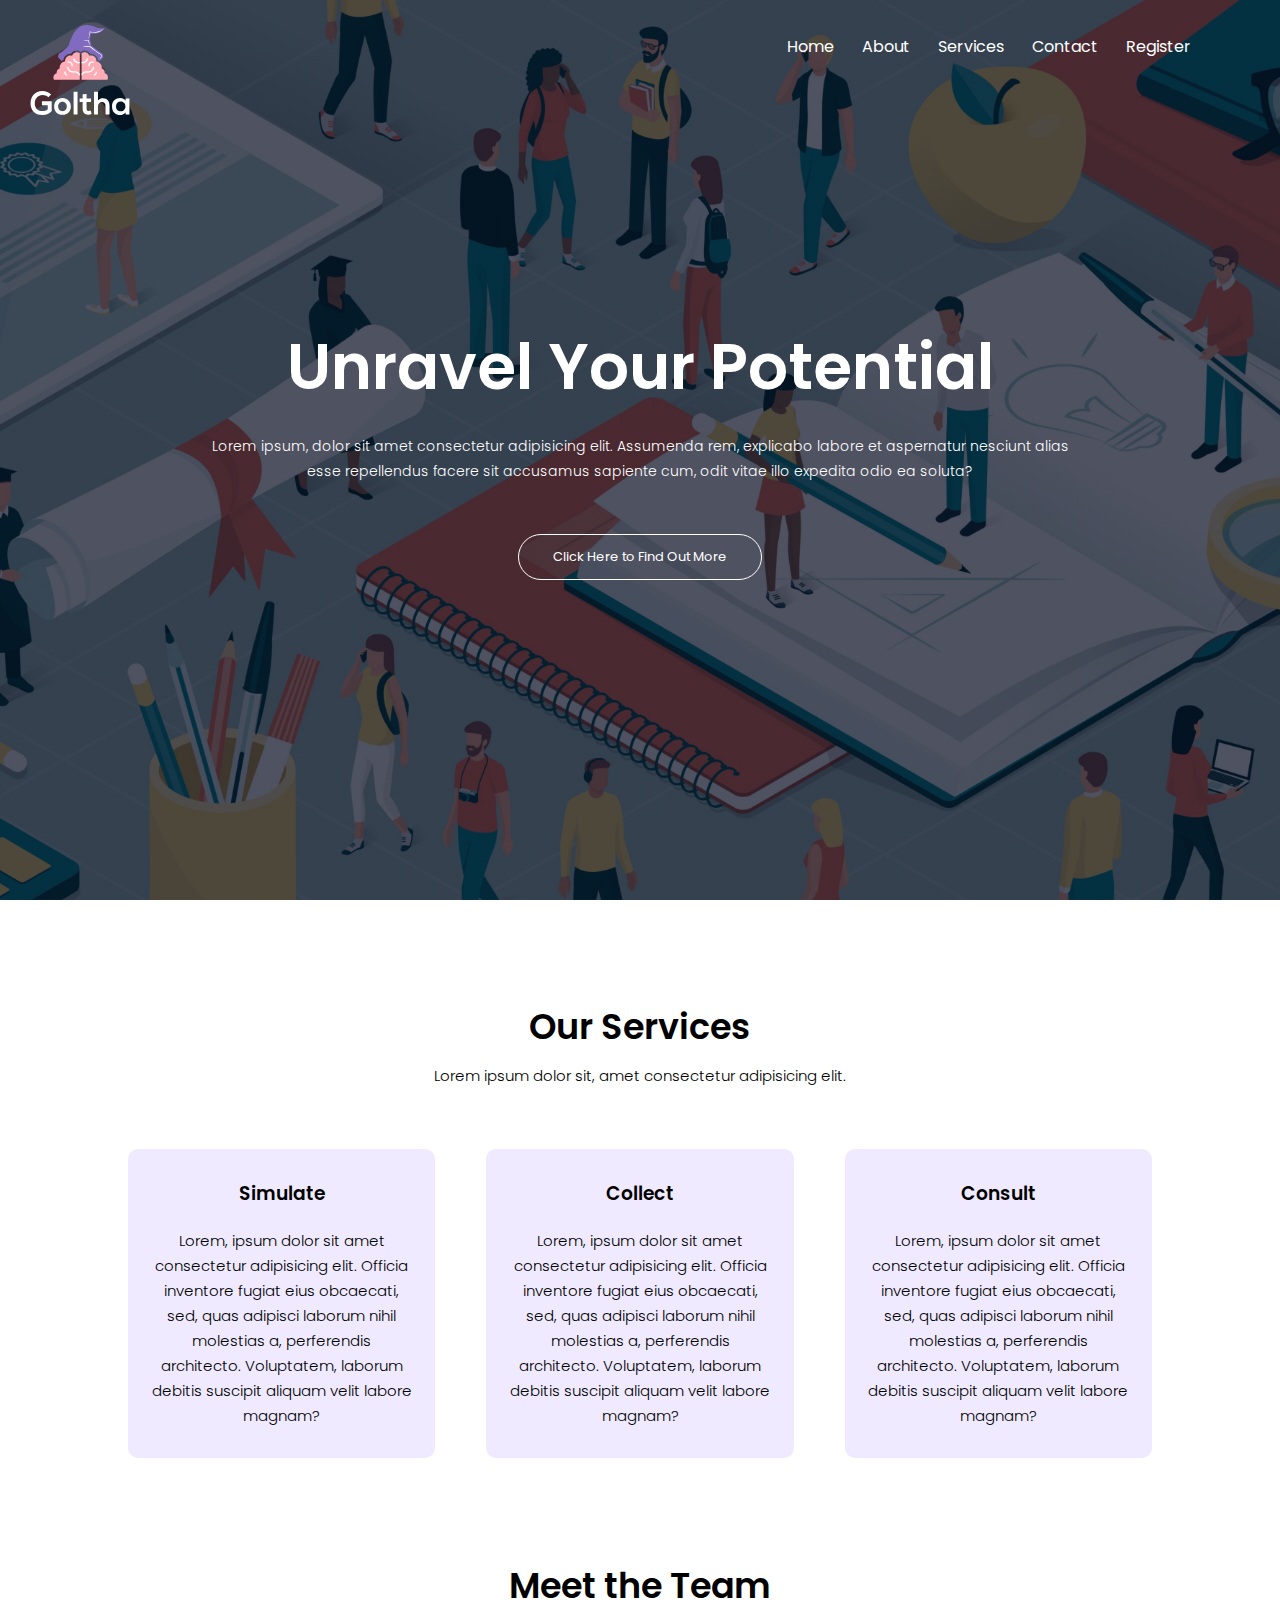
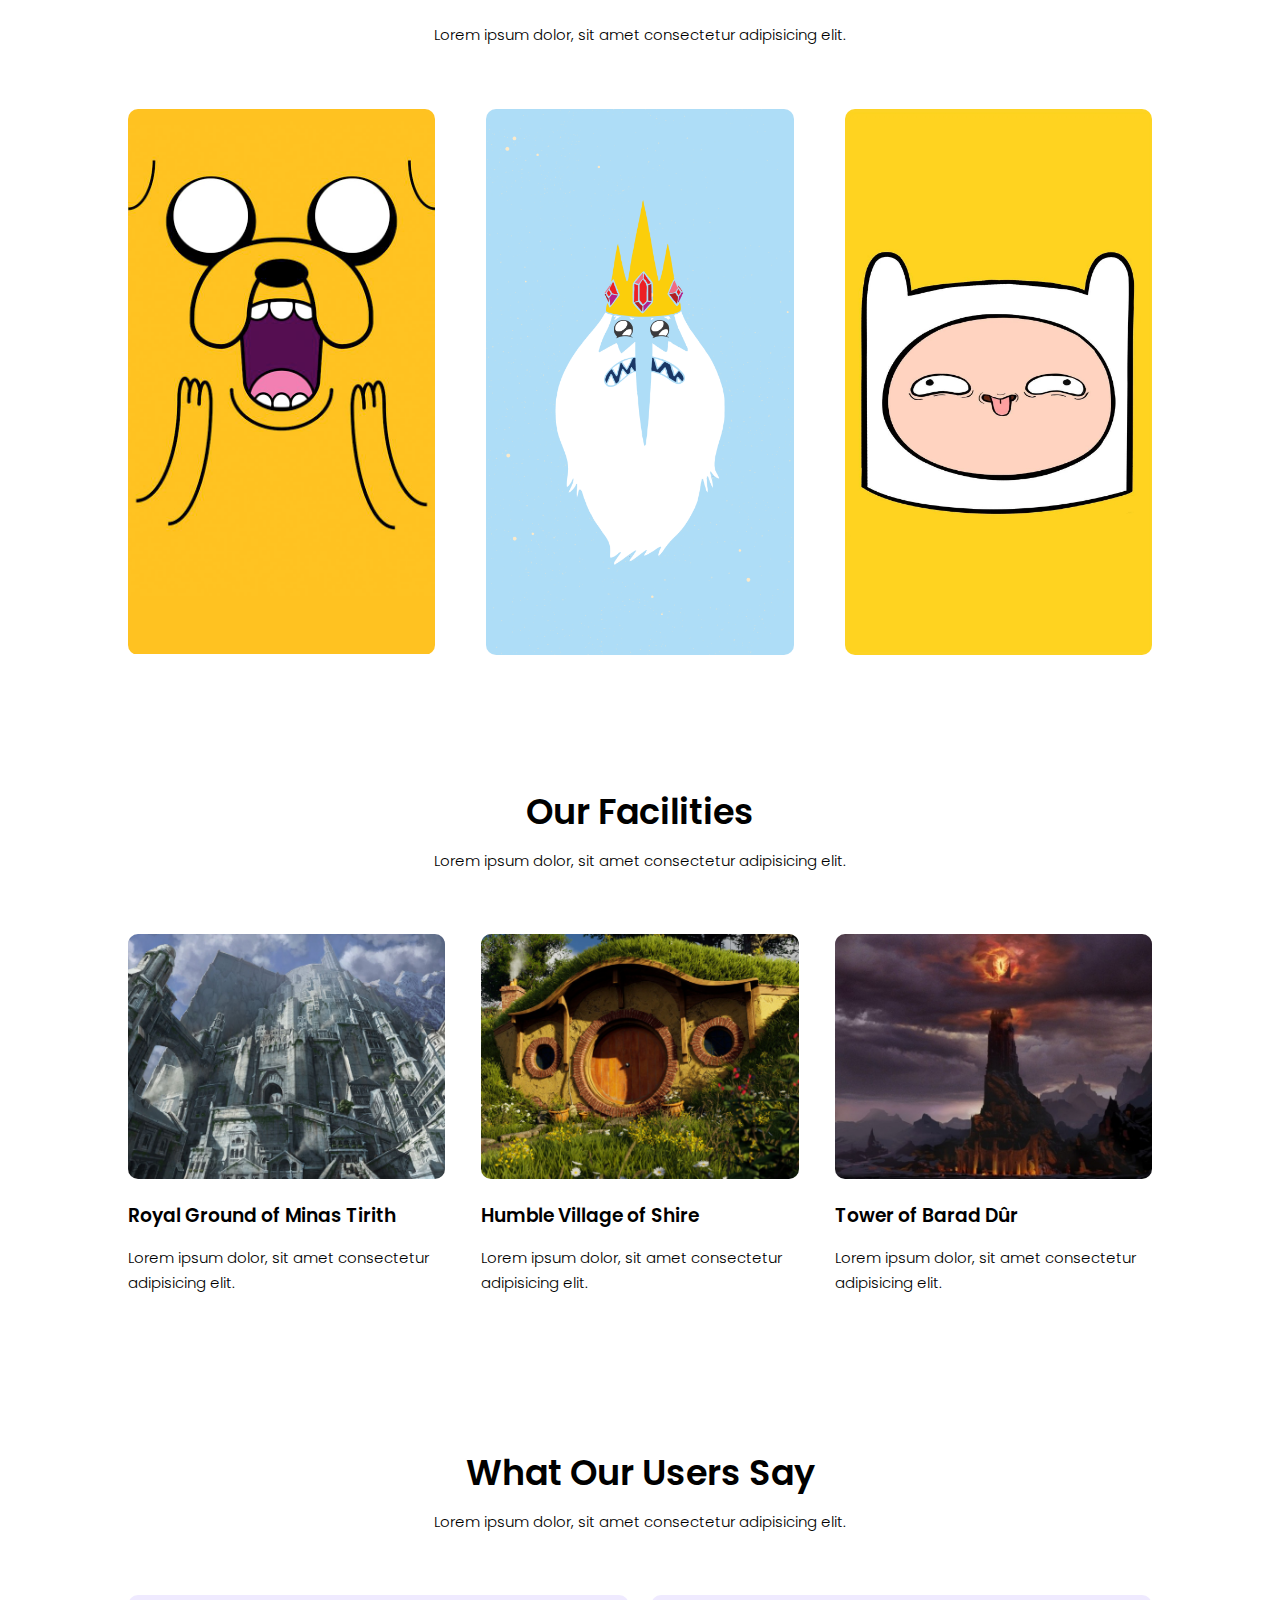
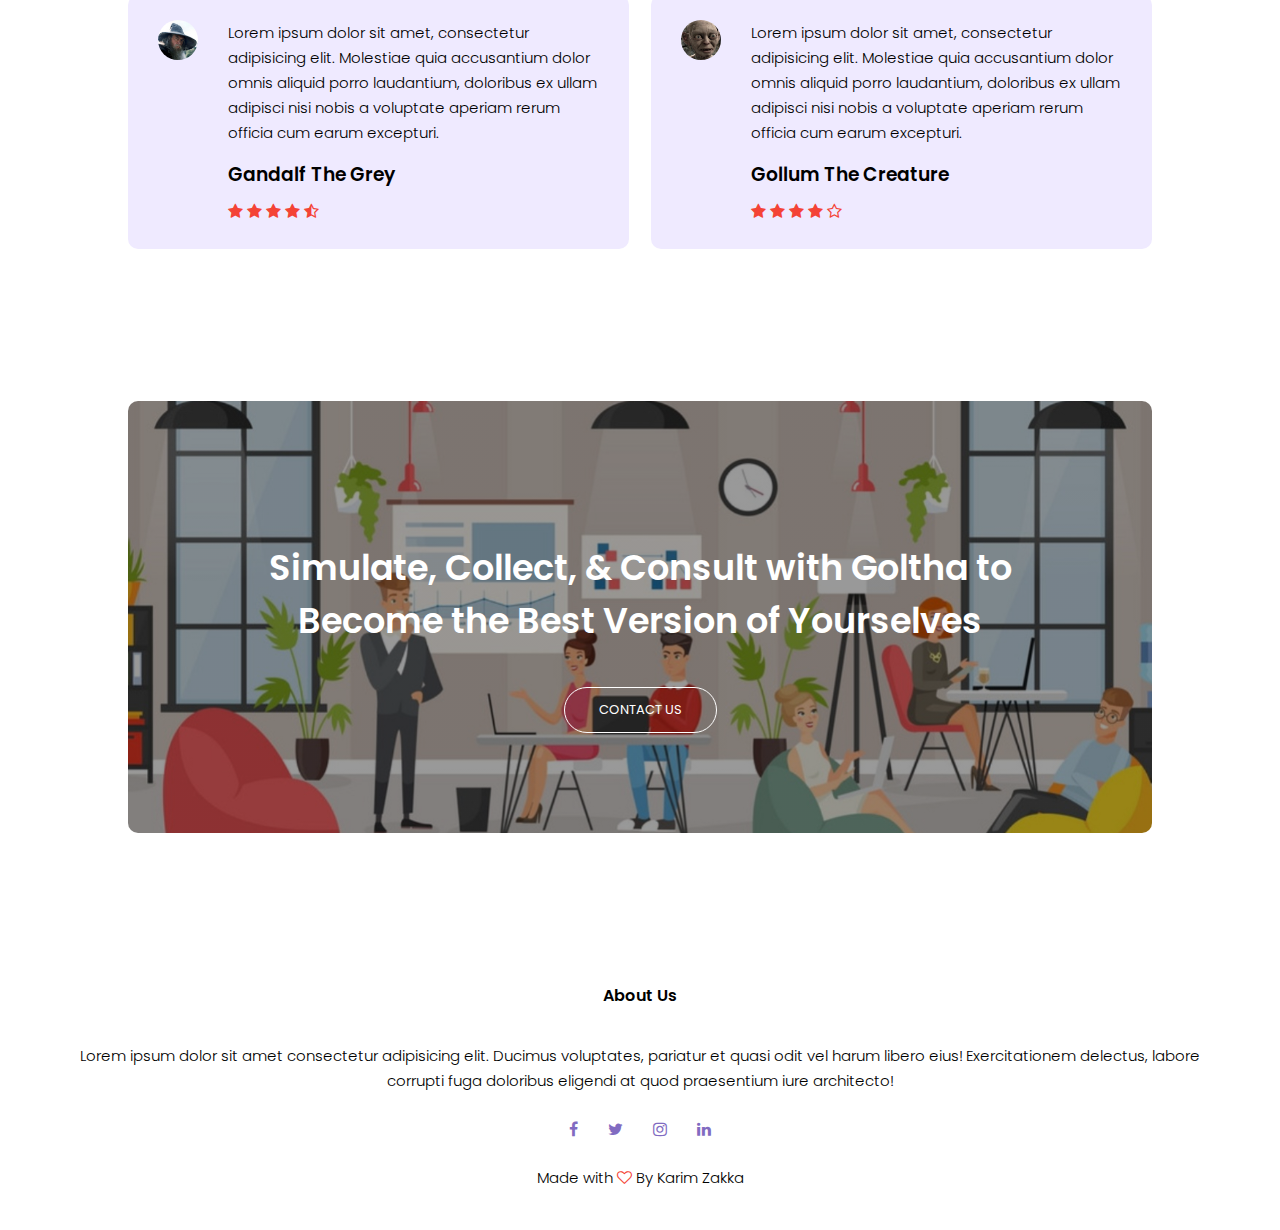
==== index.html @ 9cb74e0e ""Added all files"" ====
<!DOCTYPE html>
<html>
<head>

<title>Goltha</title>

<meta name = "viewport" content = "width=device-width, initial-scale = 1.0">
<meta charset = "UTF-8">
<meta http-equiv = "refresh" content = "600">

<link rel = "stylesheet" href = "style.css">

<link rel="preconnect" href="https://fonts.googleapis.com">
<link rel="preconnect" href="https://fonts.gstatic.com" crossorigin>
<link href="https://fonts.googleapis.com/css2?family=Poppins:
wght@100;200;300;400;600;700&display=swap" rel="stylesheet">
<!--Got the font from google fonts-->

<link rel="stylesheet" href="https:/stackpath.bootstrapcdn.com/font-awesome/4.7.0/css/font-awesome.min.css">
<!--This is a cdn (content delivery network) for font awesome.
    We are uing font awesome to get access to icons to use in @media css-->


<body>

    <section class = "heading">
        <nav>
            <a href="index.html"><img src="golthalogo.svg" alt="This is the logo"></a>
            <div class = "navigation">
                
                <ul>
                    <li><a href="index.html">Home</a></li>
                    <li><a href="about.html">About</a></li>
                    <li><a href="">Services</a></li>
                    <li><a href="">Contact</a></li>
                    <li><a href="">Register</a></li>
                </ul>
            </div>
          
        </nav>


        <div class="box">
            <h1>Unravel Your Potential</h1>
            <p>Lorem ipsum, dolor sit amet consectetur adipisicing elit.
                Assumenda rem, explicabo labore et aspernatur nesciunt alias<br>
                esse repellendus facere sit accusamus sapiente cum, odit vitae illo
                expedita odio ea soluta?</p>
            <a href="" class="morebutton">Click Here to Find Out More</a>

        </div>

    </section>

    <!-------SERVICES------->
    <section class="service">
        <h1>Our Services</h1>
        <p>Lorem ipsum dolor sit, amet consectetur adipisicing elit.</p>

        <div class="row">

        <div class="servicecol">
            <h3>Simulate</h3>
            <p>Lorem, ipsum dolor sit amet consectetur adipisicing elit. Officia inventore fugiat eius
                obcaecati, sed, quas adipisci laborum nihil molestias a, perferendis architecto. Voluptatem,
                laborum debitis suscipit aliquam velit labore magnam?</p>
        </div>

        <div class="servicecol">
            <h3>Collect</h3>
            <p>Lorem, ipsum dolor sit amet consectetur adipisicing elit. Officia inventore fugiat eius
                obcaecati, sed, quas adipisci laborum nihil molestias a, perferendis architecto. Voluptatem,
                laborum debitis suscipit aliquam velit labore magnam?</p>
        </div>

        <div class="servicecol">
            <h3>Consult</h3>
            <p>Lorem, ipsum dolor sit amet consectetur adipisicing elit. Officia inventore fugiat eius
                obcaecati, sed, quas adipisci laborum nihil molestias a, perferendis architecto. Voluptatem,
                laborum debitis suscipit aliquam velit labore magnam?</p>
        </div>
    </div>
        

    </section>

    <!-------STAFF------->

    <section class="staff">
        <h1>Meet the Team</h1>
        <p>Lorem ipsum dolor, sit amet consectetur adipisicing elit.</p>

        <div class="row">
            <div class="staffcol">
                <img src="jake.jpg" alt="">
                <div class="layer">
                    <h3>JAKE</h3>
                </div>  
            </div>

            <div class="staffcol">
                <img src="king.jpeg" alt="">
                <div class="layer">
                    <h3>ICE KING</h3>
                </div>
            </div>

            <div class="staffcol">
                <img src="finn.jpeg" alt="">
                <div class="layer">
                    <h3>FINN</h3>
                </div>
            </div>
        </div>
    </section>

    <!-------FACILITIES------->
    <section class="facilities">
        <h1>Our Facilities</h1>
        <p>Lorem ipsum dolor, sit amet consectetur adipisicing elit.</p>

        <div class="row">
            <div class="facilitiescol">
                <img src="minastirith.jpg" alt="">
                <h3>Royal Ground of Minas Tirith</h3>
                <p>Lorem ipsum dolor, sit amet consectetur adipisicing elit.</p>
            </div>
            
            <div class="facilitiescol">
                <img src="shire.jpg" alt="">
                <h3>Humble Village of Shire</h3>
                <p>Lorem ipsum dolor, sit amet consectetur adipisicing elit.</p>
            </div> 

            <div class="facilitiescol">
                <img src="baraddûr.jpg" alt="">
                <h3>Tower of Barad Dûr</h3>
                <p>Lorem ipsum dolor, sit amet consectetur adipisicing elit.</p>
            </div> 
        </div>
</section>

<!-------TESTIMONIALS------->
<section class="testimonials">
    <h1>What Our Users Say</h1>
        <p>Lorem ipsum dolor, sit amet consectetur adipisicing elit.</p>

        <div class="row">
            <div class="testimonialscol">
                <img src="gandalf.jpg" alt="">
                <div>
                    <p>Lorem ipsum dolor sit amet, consectetur adipisicing elit.
                        Molestiae quia accusantium dolor omnis aliquid porro laudantium,
                        doloribus ex ullam adipisci nisi nobis a voluptate aperiam rerum
                        officia cum earum excepturi.</p>
                    <h3>Gandalf The Grey</h3>
                    <i class="fa fa-star"></i><!--star (rating) icon from font awesome-->
                    <i class="fa fa-star"></i>
                    <i class="fa fa-star"></i>
                    <i class="fa fa-star"></i>
                    <i class="fa fa-star-half-o"></i><!--HALF FILLED star (rating) icon from font awesome-->
                </div>
            </div> 

            <div class="testimonialscol">
                <img src="gollum.jpg" alt="">
                <div>
                    <p>Lorem ipsum dolor sit amet, consectetur adipisicing elit.
                        Molestiae quia accusantium dolor omnis aliquid porro laudantium,
                        doloribus ex ullam adipisci nisi nobis a voluptate aperiam rerum
                        officia cum earum excepturi.</p>
                    <h3>Gollum The Creature</h3>
                    <i class="fa fa-star"></i><!--FULL star (rating) icon from font awesome-->
                    <i class="fa fa-star"></i>
                    <i class="fa fa-star"></i>
                    <i class="fa fa-star"></i>
                    <i class="fa fa-star-o"></i><!--EMPTY star (rating) icon from font awesome-->
                </div>
            </div> 
        </div>   
    
</section>

<!-------CALL TO ACTION------->
<section class="call">
    <h1>Simulate, Collect, & Consult with Goltha to<br>Become the Best Version of Yourselves</h1>
    <a href="" class="morebutton">CONTACT US</a>

</section>

<!-------FOOTER------->
<section class="footer">
    <h4>About Us</h4>
    <p>Lorem ipsum dolor sit amet consectetur adipisicing elit. Ducimus voluptates,
        pariatur et quasi odit vel harum libero eius! Exercitationem delectus, labore<br>
        corrupti fuga doloribus eligendi at quod praesentium iure architecto!</p>
    <div class="icons">
        <i class="fa fa-facebook"></i><!--FACEBOOK icon from font awesome-->
        <a href="https://twitter.com/KarimZakka2" target="_blank"><i class="fa fa-twitter"></i></a><!--TWITTER icon from font awesome-->
        <a href="https://www.instagram.com/karim_zakka/" target="_blank"><i class="fa fa-instagram"></i></a><!--INSTAGRAM icon from font awesome-->
        <a href="https://www.linkedin.com/in/karim-zakka-022a2a1b6/" target="_blank"><i class="fa fa-linkedin"></i></a><!--LINKEDIN icon from font awesome-->
    </div>
    <p>Made with <i class="fa fa-heart-o"></i> By Karim Zakka</p>

</section>

    


    
</body>
</html>
---- style.css ----
*{
    padding: 0;
    margin: 0;
    /*Some browsers automatically add paddings and margins, so this is just to override them.*/
    font-family: 'Poppins', sans-serif;
    /*from google fonts*/
}

.heading{
    width: 100%;
    min-height: 100vh;
    background-position: center;
    background-image: linear-gradient(rgba(4,9,30,0.7), rgba(4,9,30,0.7)), url(main.jpg);/*gradient overlay*/
    background-size: cover;
    /*Completely cover the background psoition area.*/
    position: relative;
}   

nav{
    padding: 2% 6%;  /*top & bottom, and right & left paddings*/
    display: flex;
    justify-content: space-between;
    align-items: center;

}

nav img {
    width: 120px;
    position: absolute;
    top: 25px;
    left: 20px;
    /*It will be positioned relative to its ancestor element*/
 }
  .navigation{
      flex: 1; /*Will occupy all space in row*/
      text-align: right;
  }

  .navigation ul li{
      display: inline-block;
      list-style: none;
      position: relative;
      padding: 8px 12px;
  }

  .navigation ul li::after{ 
      /*'  ::after  -  pseudo-element that inserts "something" after the CONTENT of the selected elements (it will stay in the element itself)*/
      content: ""; /*generates a new empty element*/
      display: block;
      margin: auto;
      width: 0%;
      height: 2px;
      transition: 0.6s; /*animation transition/it will take 0.6 seconds to completely appear when we hover over it*/
      background-color:#f44336 ;
  }/*#B828B2*/

  .navigation ul li:hover::after{
      width: 100%; /*when we HOVER over the anchors, the previous css statement will be applied.*/
  }

  .navigation ul li a{ /*styling the anchor tag*/
      color: white;
      font-size: 16px;
      text-decoration: none; /*removes line under anchors (links)*/

  }

  .box{
      color: white;
      position: absolute;
      width: 90%;
      top: 50%;
      left: 50%;
      text-align: center;
      transform: translate(-50%, -50%);
      /*It is characterized by two dimensional vectors/How much the element moves in each direction X & Y*/
    
  }

  .box h1{
      font-size: 63px;
  }

  .box p{
      font-size: 14px;
      margin: 10px 0px 40px; /*10px from top, 0px from left & right, 40px from bottom*/
      color: white;
  }

  .morebutton{
      position: relative;
      text-decoration: none;
      display: inline-block;
      color: white;
      padding: 12px 34px;
      font-size: 13px;
      background: transparent;
      cursor: pointer; /*the cursor will be displayed when pointing on the element (pointer will indicate a link)*/
      border: 1px solid white;
      border-radius: 25px; /*rounded border (25px is the max)*/

  }

  .morebutton:hover{
      transition: 0.5s;
      border: 1px solid #816bc1;
      background-color: #816bc1;
  }


  /*-------SERVICES-------*/


  .service{
      text-align: center;
      width: 80%;
      padding-top: 100px;
      margin: auto;
  }

  h1{
      font-weight: 600;
      font-size: 35px;
  }

  p{
      color: black;
      font-weight: 300;
      font-size: 15px;
      line-height: 25px;
      padding: 10px;
      
  }

  .row{
      display: flex; /*all the div elements inside row will be in columns*/
      margin-top: 5%;
      justify-content: space-between; /*this will distribute items evenly*/
  }

  .servicecol{
      flex-basis: 30%; /*the inital length of the first item*/
      border-radius: 10px;
      margin-bottom: 5%;
      padding: 20px 13px;
      box-sizing: border-box; /*padding and height will be ALREADY INCLUDED when we specify hight and width*/
      background: #EFEAFF;
      transition: 0.5s;
      /*#fff3f3*/
  }

  h3{
      font-weight: 600;
      margin: 10px 0;
      text-align: center;
  }

  .servicecol:hover{
      box-shadow: 0px 0px 20px 0px rgba(0,0,0,0.2); /*A shadow with 20% transaparency*/
      cursor: pointer;
  }

  /*-------STAFF-------*/

  .staff{
      text-align: center;
      margin: auto;
      width: 80%;
      padding-top: 50px;
  }

  .staffcol{
      border-radius: 10px;
      flex-basis: 30%;
      position: relative;
      overflow: hidden;
      margin-bottom: 30px;
      
  }

  .staffcol img{
      width: 100%;
      display: block;
  }

  .layer{
      height: 100%;
      width: 100%;
      position: absolute;
      left: 0;
      top: 0;
      /* background-color: transparent; */
      transition: 0.5s;
  }

  .layer:hover{
    background: rgba(239,234,255, 0.7);

  }

  .layer h3{
      font-weight: 500;
      font-size: 26px;
      width: 100%;
      color: white;
      left: 50%;
      bottom: 0;
      transform: translateX(-50%); /*Center from the x-axis*/
      position: absolute;
      opacity: 0;
      transition: 0.5s;

  }

  .layer:hover h3{
      opacity: 1;
      bottom: 50%;
  }

/*-------FACILITIES-------*/

  .facilities{
      margin: auto;
      text-align: center;
      width: 80%;
      padding-top: 100px;
  }

  .facilitiescol{
      border-radius: 10%;
      flex-basis: 31%;
      text-align: left;
      margin-bottom: 5%;
  }

  .facilitiescol img{
      border-radius: 10px;
      width: 100%;

  }

  .facilitiescol p{
      padding: 0;
  }

  .facilitiescol h3{
      text-align: left;
      margin-top: 15px;
      margin-bottom: 15px;

  }

/*-------FACILITIES-------*/

  .testimonials{
    margin: auto;
    text-align: center;
    width: 80%;
    padding-top: 100px;

  }

  .testimonialscol{
      border-radius: 10px;
      flex-basis: 44%;
      margin-bottom: 5%;
      text-align: left;
      padding: 25px;
      cursor: pointer;
      display: flex;
      background: #EFEAFF;
  }

  .testimonialscol img{
      border-radius: 50%;
      margin-left: 5px;
      margin-right: 30px;
      height: 40px ;
  }

  .testimonialscol p{
      padding: 0;
  }

  .testimonialscol h3{
    text-align: left;
    margin-top: 15px;
  }

  .testimonialscol .fa{
      color: #f44336;
      /*2596be*/
  }

  /*-------CALL TO ACTION-------*/

  .call{
    width: 80%;
    margin: 100px auto;
    background-image: linear-gradient(rgba(0,0,0,0.4), rgba(0,0,0,0.4)), url(action.jpg);/*gradient overlay*/;
    background-position: center;
    text-align: center;
    background-size: cover;
    border-radius: 10px;
    padding: 100px 0;
  }

  .call h1{
      margin: 40px;  
      padding: 0;
      color: white;
  }

  /*-------CALL TO ACTION-------*/

  .footer{
      text-align: center;
       width: 100%;
       padding: 30px 0;
  }

  .footer h4{
      margin-top: 20px;
      margin-bottom: 25px;
      font-weight: 600;
  }

  .icons .fa{
      margin: 0 13px;
      padding: 18px 0;
      cursor: pointer;
      color: #816bc1;
  }
  
  .icons .fa:hover{
      color: #4D22CA; 
    }

  .fa-heart-o{
      color: #f44336;
  }


  /*-------------------------ABOUT PAGE-------------------------*/


  .subheading{
      background-image: linear-gradient(rgba(4,9,30,0.7), rgba(4,9,30,0.7)), url(aboutc.png);
      
      background-size: cover;
      background-position: bottom -500px right 20px;;
      height: 50vh;
      width: 100%;
      text-align: center;
      color: white;
    
  }

  .subheading h1{
      margin-top: 100px;
  }

  .about{
      padding-top: 80px;
      padding-bottom: 50px;
      margin: auto;
      width: 80%;
  }

  .aboutcol{
      padding: 30px 2px;
      flex-basis: 48%;
  }

  .aboutcol img{
      width: 100%;
  }

  .aboutcol h1{
      padding-top: 0;
  }

  .aboutcol p{
      padding: 15px 0 25px;
  }

  .purplebutton{
      border: 1px solid #816bc1;
      background: transparent;
      color: #816bc1;
  }

  .purplebutton:hover{
      color: white;
      transition: 0.5s;
  }
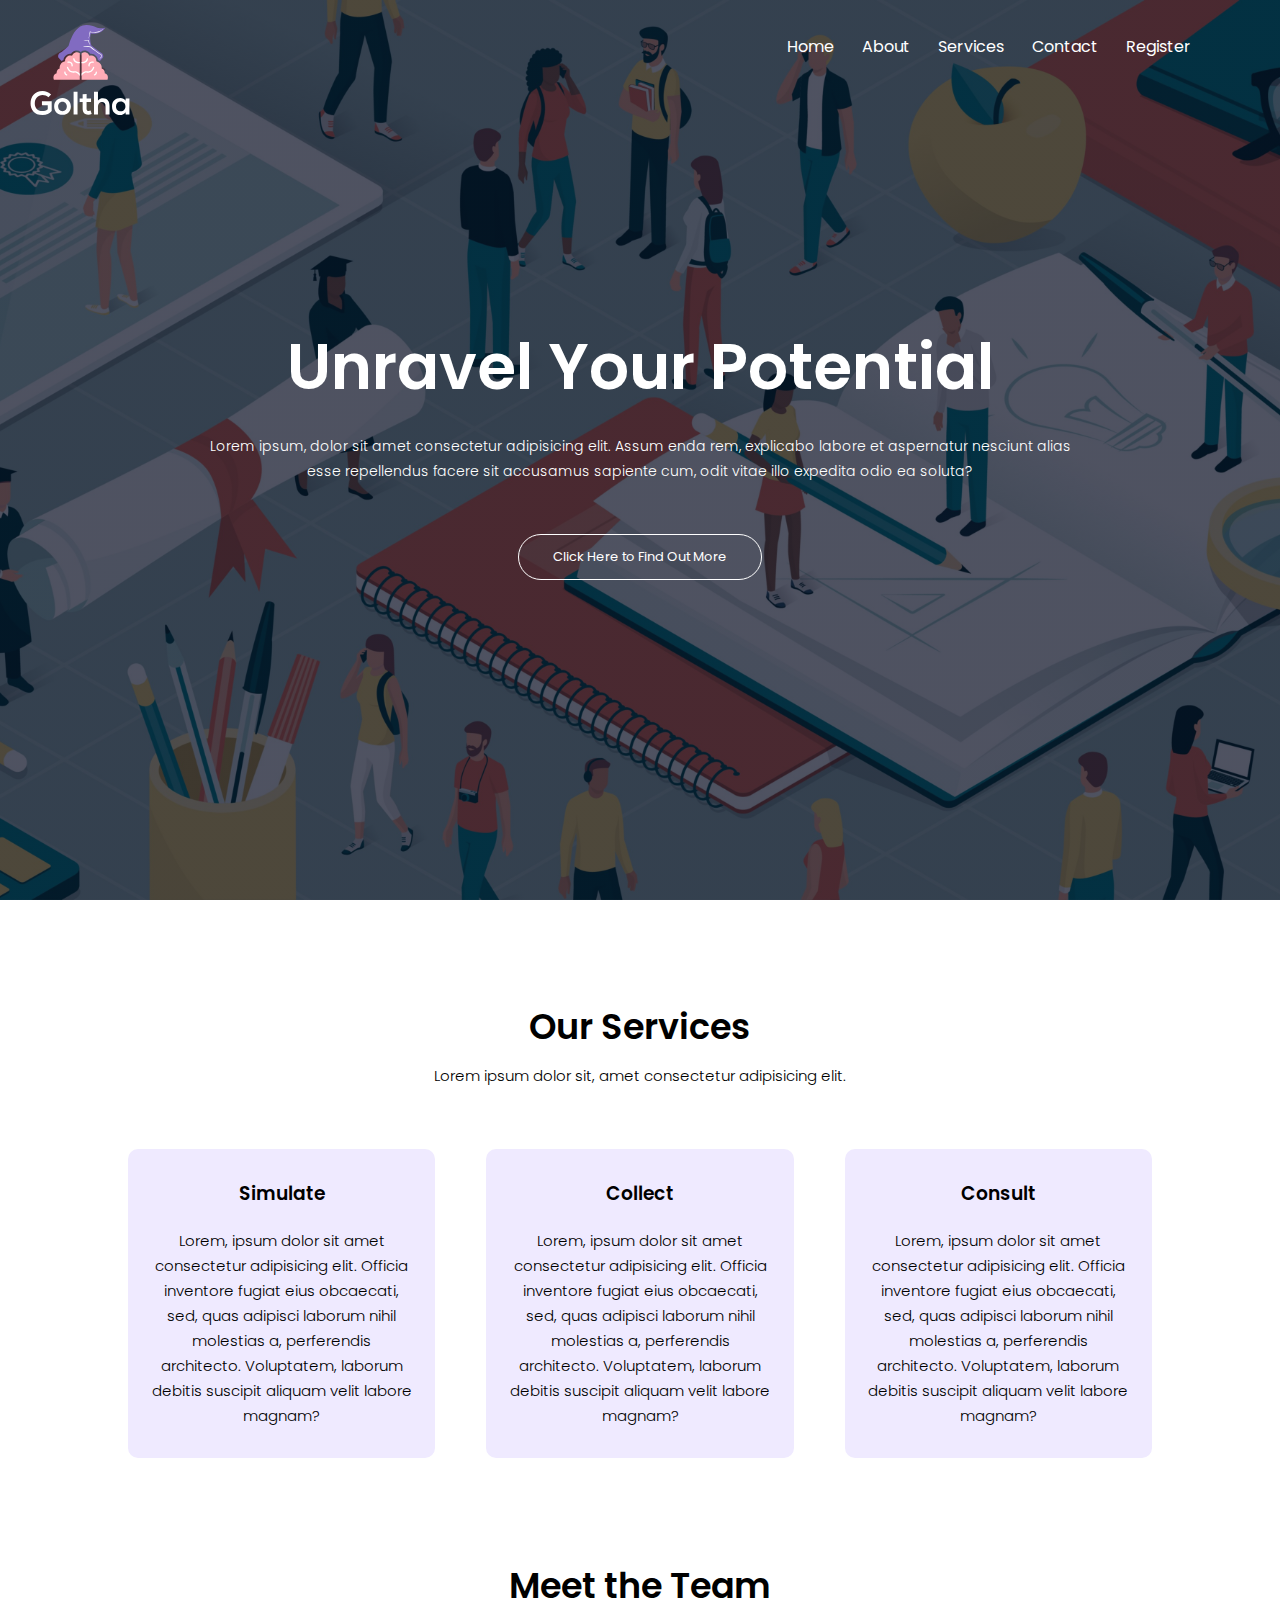
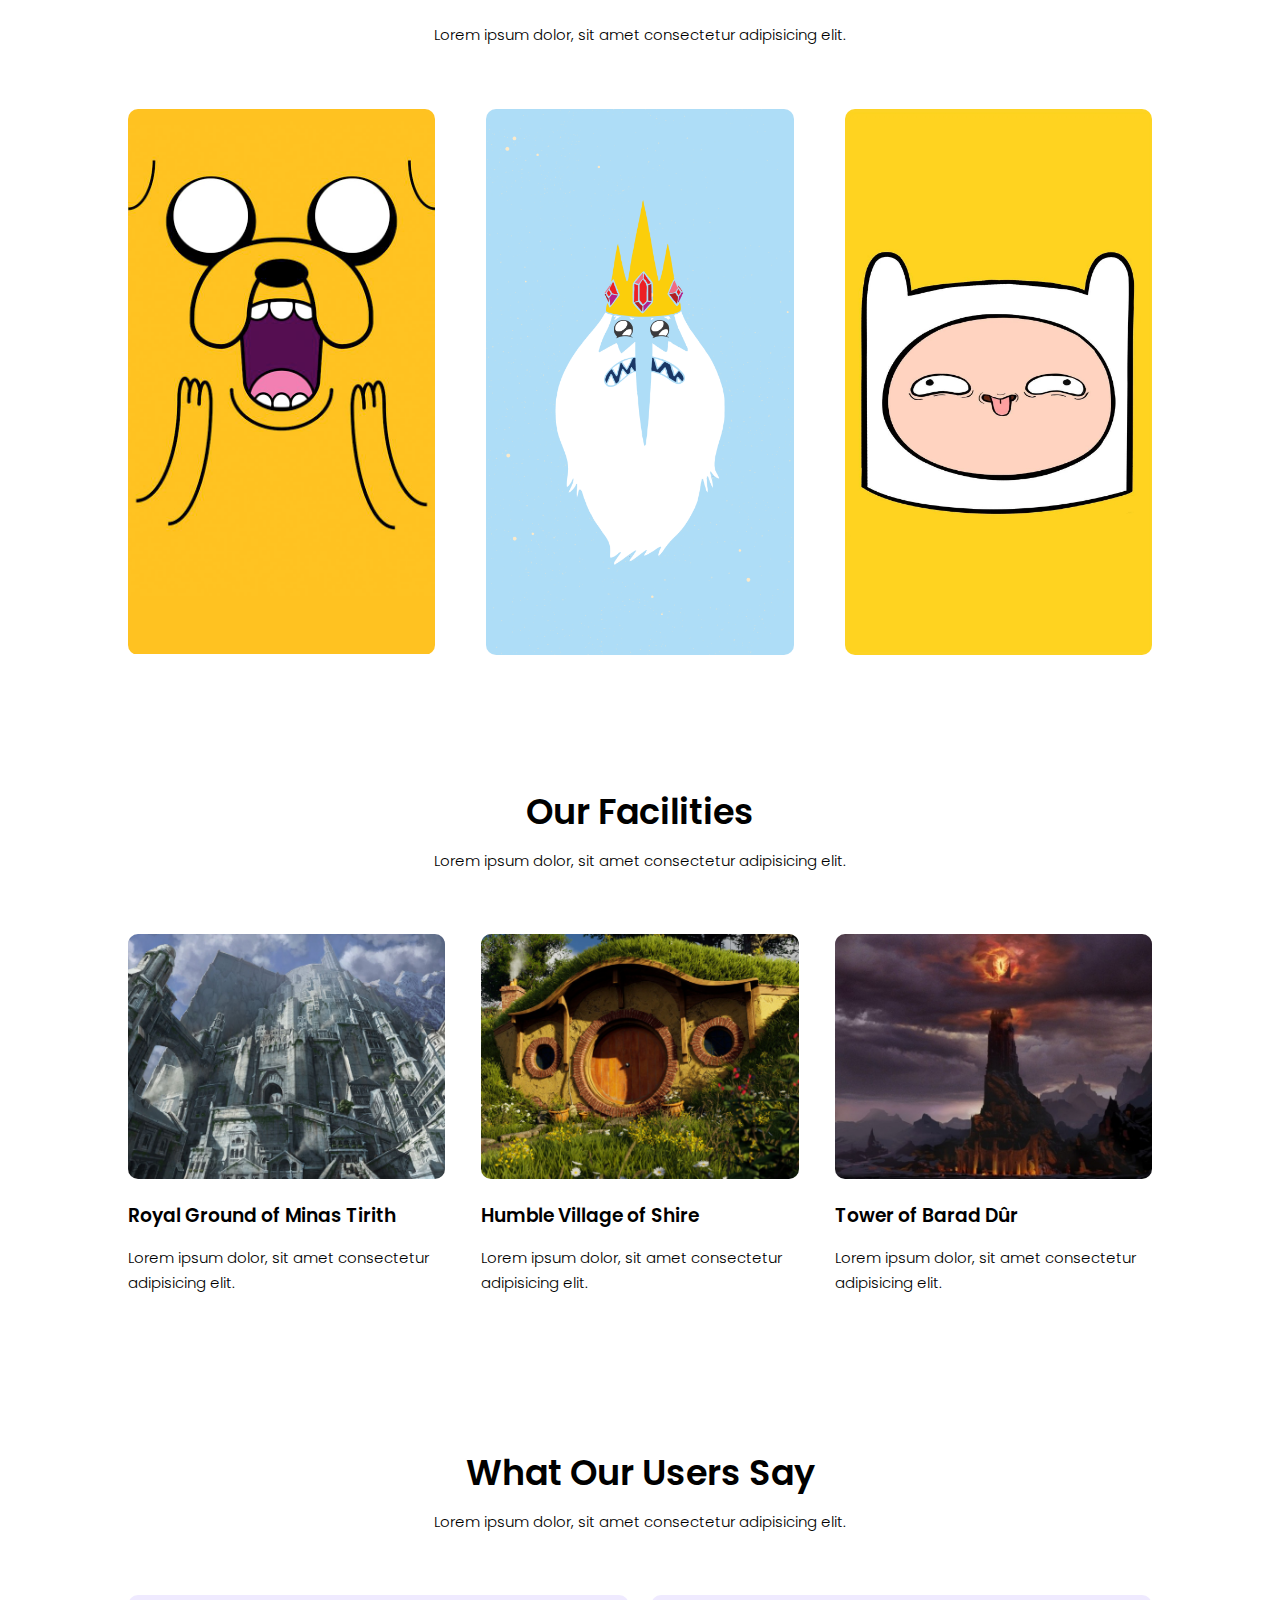
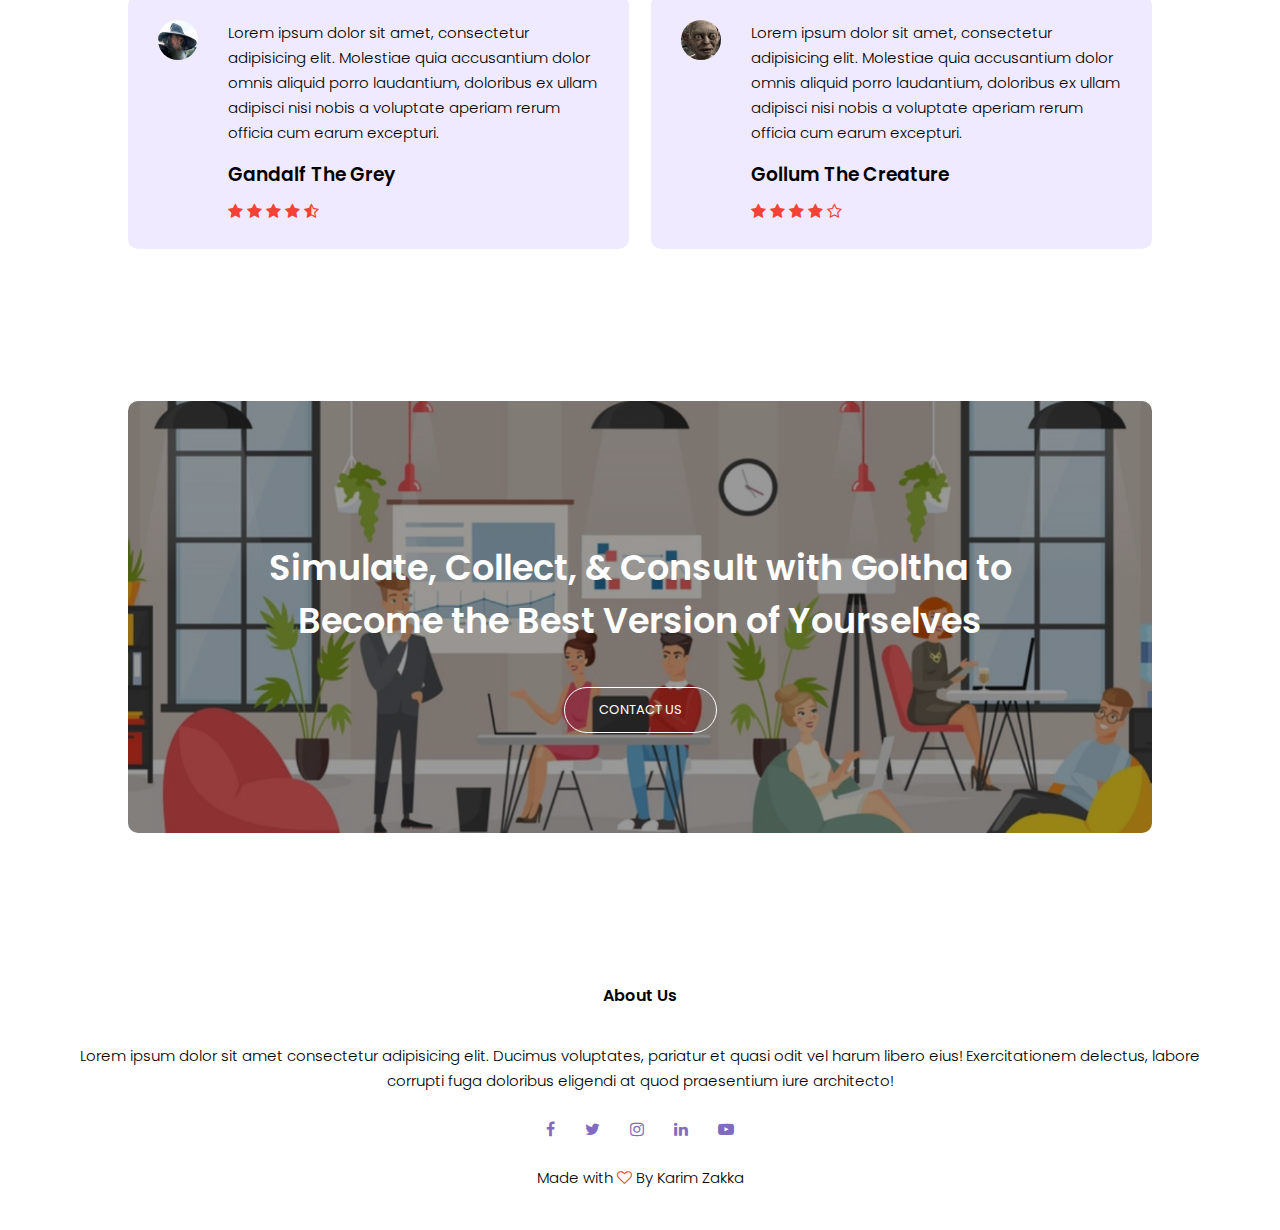
==== commit 62f6b818: "simulation form" ====
--- a/index.html
+++ b/index.html
@@ -31,9 +31,11 @@
                 <ul>
                     <li><a href="index.html">Home</a></li>
                     <li><a href="about.html">About</a></li>
-                    <li><a href="">Services</a></li>
+                    <li><a href="services.html">Services</a></li>
                     <li><a href="">Contact</a></li>
                     <li><a href="">Register</a></li>
+                    
+                    
                 </ul>
             </div>
           
@@ -43,7 +45,7 @@
         <div class="box">
             <h1>Unravel Your Potential</h1>
             <p>Lorem ipsum, dolor sit amet consectetur adipisicing elit.
-                Assumenda rem, explicabo labore et aspernatur nesciunt alias<br>
+                Assum enda rem, explicabo labore et aspernatur nesciunt alias<br>
                 esse repellendus facere sit accusamus sapiente cum, odit vitae illo
                 expedita odio ea soluta?</p>
             <a href="" class="morebutton">Click Here to Find Out More</a>
@@ -52,37 +54,40 @@
 
     </section>
 
-    <!-------SERVICES------->
-    <section class="service">
-        <h1>Our Services</h1>
-        <p>Lorem ipsum dolor sit, amet consectetur adipisicing elit.</p>
-
-        <div class="row">
-
-        <div class="servicecol">
-            <h3>Simulate</h3>
-            <p>Lorem, ipsum dolor sit amet consectetur adipisicing elit. Officia inventore fugiat eius
-                obcaecati, sed, quas adipisci laborum nihil molestias a, perferendis architecto. Voluptatem,
-                laborum debitis suscipit aliquam velit labore magnam?</p>
-        </div>
-
-        <div class="servicecol">
-            <h3>Collect</h3>
-            <p>Lorem, ipsum dolor sit amet consectetur adipisicing elit. Officia inventore fugiat eius
-                obcaecati, sed, quas adipisci laborum nihil molestias a, perferendis architecto. Voluptatem,
-                laborum debitis suscipit aliquam velit labore magnam?</p>
-        </div>
-
-        <div class="servicecol">
-            <h3>Consult</h3>
-            <p>Lorem, ipsum dolor sit amet consectetur adipisicing elit. Officia inventore fugiat eius
-                obcaecati, sed, quas adipisci laborum nihil molestias a, perferendis architecto. Voluptatem,
-                laborum debitis suscipit aliquam velit labore magnam?</p>
-        </div>
-    </div>
-        
-
-    </section>
+  
+
+<!-------SERVICES------->
+
+<section class="service">
+    <h1>Our Services</h1>
+    <p>Lorem ipsum dolor sit, amet consectetur adipisicing elit.</p>
+
+    <div class="row">
+
+    <div class="servicecol">
+        <h3>Simulate</h3>
+        <p>Lorem, ipsum dolor sit amet consectetur adipisicing elit. Officia inventore fugiat eius
+            obcaecati, sed, quas adipisci laborum nihil molestias a, perferendis architecto. Voluptatem,
+            laborum debitis suscipit aliquam velit labore magnam?</p>
+    </div>
+
+    <div class="servicecol">
+        <h3>Collect</h3>
+        <p>Lorem, ipsum dolor sit amet consectetur adipisicing elit. Officia inventore fugiat eius
+            obcaecati, sed, quas adipisci laborum nihil molestias a, perferendis architecto. Voluptatem,
+            laborum debitis suscipit aliquam velit labore magnam?</p>
+    </div>
+
+    <div class="servicecol">
+        <h3>Consult</h3>
+        <p>Lorem, ipsum dolor sit amet consectetur adipisicing elit. Officia inventore fugiat eius
+            obcaecati, sed, quas adipisci laborum nihil molestias a, perferendis architecto. Voluptatem,
+            laborum debitis suscipit aliquam velit labore magnam?</p>
+    </div>
+</div>
+    
+
+</section>
 
     <!-------STAFF------->
 
@@ -194,11 +199,12 @@
     <p>Lorem ipsum dolor sit amet consectetur adipisicing elit. Ducimus voluptates,
         pariatur et quasi odit vel harum libero eius! Exercitationem delectus, labore<br>
         corrupti fuga doloribus eligendi at quod praesentium iure architecto!</p>
-    <div class="icons">
+    <div class="socialicons">
         <i class="fa fa-facebook"></i><!--FACEBOOK icon from font awesome-->
         <a href="https://twitter.com/KarimZakka2" target="_blank"><i class="fa fa-twitter"></i></a><!--TWITTER icon from font awesome-->
         <a href="https://www.instagram.com/karim_zakka/" target="_blank"><i class="fa fa-instagram"></i></a><!--INSTAGRAM icon from font awesome-->
         <a href="https://www.linkedin.com/in/karim-zakka-022a2a1b6/" target="_blank"><i class="fa fa-linkedin"></i></a><!--LINKEDIN icon from font awesome-->
+        <a href="https://www.youtube.com/watch?v=dQw4w9WgXcQ" target="_blank"><i class="fa fa-youtube-play" aria-hidden="true"></i></a><!--YOUTUBE icon from font awesome-->
     </div>
     <p>Made with <i class="fa fa-heart-o"></i> By Karim Zakka</p>
 
--- a/style.css
+++ b/style.css
@@ -45,7 +45,7 @@
 
   .navigation ul li::after{ 
       /*'  ::after  -  pseudo-element that inserts "something" after the CONTENT of the selected elements (it will stay in the element itself)*/
-      content: ""; /*generates a new empty element*/
+      content: ""; /*generates a new empty element/ensures this gets displayed*/
       display: block;
       margin: auto;
       width: 0%;
@@ -325,14 +325,14 @@
       font-weight: 600;
   }
 
-  .icons .fa{
+  .socialicons .fa{
       margin: 0 13px;
       padding: 18px 0;
       cursor: pointer;
       color: #816bc1;
   }
   
-  .icons .fa:hover{
+  .socialicons .fa:hover{
       color: #4D22CA; 
     }
 
@@ -395,5 +395,224 @@
       transition: 0.5s;
   }
 
-  
-  +  /*-------------------------SERVICES PAGE-------------------------*/
+
+  .form{
+    padding-top: 80px;
+    padding-bottom: 50px;
+    margin: auto;
+    width: 80%;
+
+ }
+ 
+ .form h1{
+   text-align: center;
+ }
+
+ .spacea{
+     margin-left: 500px;
+     margin-top: 30px;
+ }
+
+ .spaceb{
+    margin-left: 250px;
+    margin-top: 30px;
+}
+
+
+ .form h3{
+     margin-top: 50px;
+     text-align: center;
+ }
+
+  .radio{
+      display: inline-flex; /*this makes the flex CONTAINER an inline element, while its CONTENT maintain its flex properties*/
+      align-items: center;
+      margin-right: 10px;
+      cursor: pointer;
+  }
+
+  .radioinput{
+      display: none; /*removes the radio buttons from display*/
+  }
+
+  .radiocircle{
+      width: 1.25em;
+      height: 1.25em; /*will be scaled according to .radio*/
+      padding: 2px; /*between middle circle and the edges of the radio button*/
+      border-radius: 100%;
+      border: 2px solid #d8e4e2;
+      margin-right: 10px; /*between radio component itself and text next to it*/
+      box-sizing: border-box; /*padding and height will be ALREADY INCLUDED when we specify hight and width*/
+
+  }
+
+  .radiocircle::after{
+      content: "";/*generates a new empty element/ensures this gets displayed*/
+      width: 100%;
+      height: 100%;
+      display: block; /*take up whole width and height (with the 2px padding stated beofre being accounted for*/
+      background: #816bc1;
+      border-radius: 50%;
+      transform: scale(0); /*by default, the "color" won't appear*/
+      transition: /*transform*/ 0.15s; /*goes from scale(0) to scale(10 in 0.15s when it goes from unchecked to checked*/
+
+  }
+
+  .radioinput:checked + .radiocircle::after{ /*+ : adjacent sibling combinator (it measn select next element after the first element*/
+      transform: scale(1);
+
+
+  }
+
+  /*SERVICE RESULTS:*/
+
+   /* .simulate{
+    background-image: linear-gradient(rgba(4,9,30,0.7), rgba(4,9,30,0.7)), url(formresult.png);
+    background-repeat: no-repeat;
+    background-attachment: fixed;
+    background-size: cover;
+      
+  }  */
+
+  .simulate{
+    margin: 0;
+    padding: 0;
+    background-image: linear-gradient(rgba(4,9,30,0.7), rgba(4,9,30,0.7)), url(formresult.png);/*gradient overlay*/
+    background-repeat: no-repeat;
+    background-attachment: fixed;
+    background-size: cover;
+  }
+  
+  .containers{ 
+    position: relative; /*the element is positioned relative to its normal position*/
+    margin: 240px auto;
+    width: 1200px;
+    height: 300px;
+    
+  }
+  
+  .containers .boxes{
+    position: relative;
+    float: left; 
+    width: 370px; /*calc(400px - 30px); */
+    height: 300px; /*calc(300px - 40px);*/
+    background: black; 
+    box-sizing: border-box; /*padding and height will be ALREADY INCLUDED when we specify hight and width*/
+    overflow: hidden; /*Overflow decides what to do with content when it is too big. Hidden means that the overflaw will be clipped and the rest of the contetn would be invisible*/
+    margin: 15px;
+    border-radius: 10px;
+  }
+  
+  .containers .boxes .icons{
+    position: absolute; /*positioned relative to the nearest positioned ancestor */
+    top: 0;
+    left: 0;
+    width: 100%;
+    height: 100%;
+    background: red;
+    transition: 0.5s;
+    z-index: 1;
+    /*If two elements overlap, the element that comes LAST in the markup is going to overlap when elements begin stacking.
+      The z-index property allows us to overrule this. So if we give the element a HIGHER z-index, it will overlap that previous element. */
+  }
+  
+  .containers .boxes:hover .icons{
+    top: 20px;
+    left: calc(50% - 40px); /*calc() is very useful in cases when we want to use two units (like here for example, we want 50% of the container - 40px)*/
+    width: 80px;
+    height: 80px;
+    border-radius: 50%;
+  }
+  
+  .containers .boxes .icons .fa{
+    position: absolute;
+    top: 50%;
+    left: 50%;
+    transform: translate(-50%, -50%); /*It is characterized by two dimensional vectors/How much the element moves in each direction X & Y*/
+    font-size: 80px;
+    color: white;
+    transition: 0.5s;
+  
+  }
+  
+  .containers .boxes:hover .icons .fa{
+    font-size: 40px; /*icon size*/
+    /* left: 30px; */
+
+  
+    
+  }
+  
+  .containers .boxes .contents{
+    position: absolute;
+    text-align: center;
+    top: 100%;
+    height: calc(100% - 100px); /*the 100px of the top property*/
+    padding: 20px;
+    box-sizing: border-box;
+    transition: 0.5s;
+    opacity: 0;
+    
+  }
+  
+  .containers .boxes:hover .contents{
+    top: 100px;
+    opacity: 1; /*the content's opacirty will transition from 0 to 1 when we hover and the content rises to the top*/
+  
+  }
+  
+  .containers .boxes .contents h3{
+    padding: 0;
+    margin: 0;
+    color: white;
+    font-size: 24px;
+    
+  }
+  
+  .containers .boxes .contents p{
+    padding: 0;
+    margin: 0;
+    color: white;
+    
+  }
+  
+  .containers .boxes:nth-child(1) .icons{ /*nth-child() selector:  box 1 is the first child of the parent element*/
+    background: #816bc1;
+  }
+  
+  .containers .boxes:nth-child(1){
+    background: #D7CAFB;
+    /*9C8EC3*/
+  }
+  
+  .containers .boxes:nth-child(2) .icons{ /*nth-child() selector:  box 2 is the second child of the parent element*/
+    background: #93b6fa;
+  }
+  
+  .containers .boxes:nth-child(2){
+    background: #BDD2FB;
+  }
+  
+  .containers .boxes:nth-child(3) .icons{ /*nth-child() selector:  box 3 is the third child of the parent element*/
+    background: #ffacb7;
+  }
+  
+  .containers .boxes:nth-child(3){
+    background: #FFCAD1;
+  }
+  
+  
+  
+
+
+
+
+
+
+  
+  
+
+  
+
+
